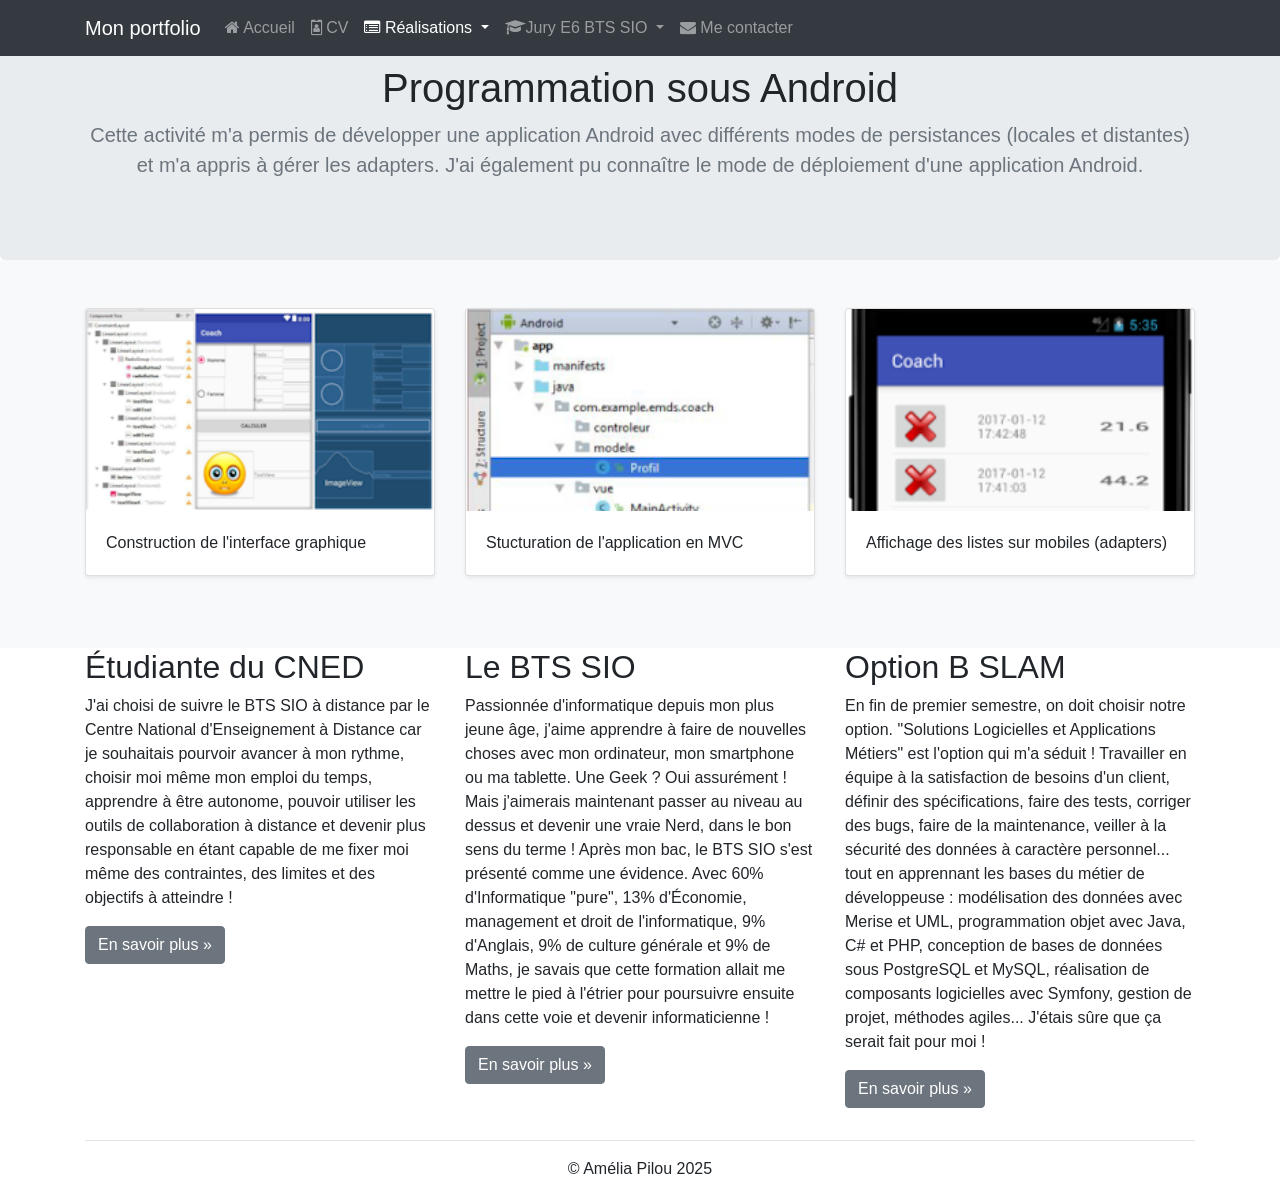
==== pages/appliandroid.html @ e8fd544f "Finalisation première partie" ====
<!doctype html>
<html lang="fr">
    <head>
        <!-- Required meta tags -->
        <meta charset="utf-8">
        <meta name="viewport" content="width=device-width, initial-scale=1, shrink-to-fit=no">
        <meta name="description" content="Portfolio d’Amélia Pilou - BTS SIO SLAM">
        <meta name="author" content="Amélia Pilou">

        <!-- Bootstrap CSS -->
        <link rel="stylesheet" href="https://cdn.jsdelivr.net/npm/bootstrap@4.6.0/dist/css/bootstrap.min.css" integrity="sha384-B0vP5xmATw1+K9KRQjQERJvTumQW0nPEzvF6L/Z6nronJ3oUOFUFpCjEUQouq2+l" crossorigin="anonymous">

        <title>Portfolio d'Amélia Pilou (BTS SIO 2025)</title>
        <link rel="icon" href="favicon.ico">
        <link href="https://maxcdn.bootstrapcdn.com/font-awesome/4.7.0/css/font-awesome.min.css" 
              rel="stylesheet">
        <link href="../css/realisations.css" rel="stylesheet" type="text/css"/>
    </head>
    <body>
        <nav class="navbar navbar-dark bg-dark fixed-top navbar-expand-md">
            <div class="container">
                <button type="button" class="navbar-toggler" data-toggle="collapse" data-target="#navbar" aria-controls="navbar">
                    <span class="sr-only">Navigation raccourcie</span>☰
                </button>
                <a class="navbar-brand" href="#">Mon portfolio</a>
                <div id="navbar" class="navbar-collapse collapse">
                    <ul class="nav navbar-nav">
                        <li class="nav-item">
                            <a href="../index.html" class="nav-link"><span class="fa fa-home"></span> Accueil</a>
                        </li>
                        <li class="nav-item">
                            <a href="cv.html" class="nav-link"><span class="fa fa-id-badge"></span> CV</a>
                        </li>
                        <li class="active dropdown nav-item">
                            <a href="#" class="dropdown-toggle nav-link" data-toggle="dropdown" role="button">
                                <span class="fa fa-list-alt"></span> Réalisations <span class="caret"></span>
                            </a>
                            <ul class="dropdown-menu" role="menu">
                                <li role="presentation" class="dropdown-header dropdown-item">En autonomie</li>
                                <li role="presentation" class="dropdown-item"><a role="menuitem" href="appliandroid.html">Application Android</a></li>
                                <li role="presentation" class="dropdown-item"><a role="menuitem" href="#">Site web</a></li>
                                <li role="presentation" class="dropdown-item"><a role="menuitem" href="#">Études et analyses</a></li>
                                <li role="presentation" class="dropdown-divider"></li>
                                <li role="presentation" class="dropdown-header dropdown-item">En entreprise</li>
                                <li role="presentation" class="dropdown-item"><a role="menuitem" href="#">Projet de 1ère année</a></li>
                                <li role="presentation" class="dropdown-item"><a role="menuitem" href="#">Projet de 2ème année</a></li>
                            </ul>
                        </li>
                        <li class="dropdown nav-item">
                            <a href="#" class="dropdown-toggle nav-link" data-toggle="dropdown" role="button">
                                <span class="fa fa-graduation-cap"></span>Jury E6 BTS SIO <span class="caret"></span>
                            </a>
                            <ul class="dropdown-menu" role="menu">
                                <li class="dropdown-header dropdown-item" role="presentation">Documentations contexte</li>
                                <li role="presentation" class="dropdown-item"><a role="menuitem" href="#">Présentation</a></li>
                                <li role="presentation" class="dropdown-item"><a role="menuitem" href="#">Application</a></li>
                                <li role="presentation" class="dropdown-item"><a role="menuitem" href="#">Missions à réaliser</a></li>
                                <li role="presentation" class="dropdown-item"><a role="menuitem" href="#">Annexes</a></li>
                                <li role="presentation" class="dropdown-divider"></li>
                                <li role="presentation" class="dropdown-header dropdown-item">Fiches d'examen</li>
                                <li role="presentation" class="dropdown-item"><a role="menuitem" href="#">Situation professionnelle n°1</a></li>
                                <li role="presentation" class="dropdown-item"><a role="menuitem" href="#">Situation professionnelle n°2</a></li>
                                <li role="presentation" class="dropdown-divider"></li>
                                <li role="presentation" class="dropdown-header dropdown-item">Démonstrations</li>
                                <li role="presentation" class="dropdown-item"><a role="menuitem" href="#">Démo SP n°1</a></li>
                                <li role="presentation" class="dropdown-item"><a role="menuitem" href="#">Démo SP n°2</a></li>
                                <li role="presentation" class="dropdown-divider"></li>
                                <li role="presentation" class="dropdown-header dropdown-item">Codes sources</li>
                                <li role="presentation" class="dropdown-item"><a role="menuitem" href="#">Sources SP n°1</a></li>
                                <li role="presentation" class="dropdown-item"><a role="menuitem" href="#">Sources SP n°2</a></li>
                            </ul>
                        </li>
                        <li class="nav-item"><a href="#" class="nav-link"><span class="fa fa-envelope"></span> Me contacter</a></li>
                    </ul>
                </div>
            </div>
        </nav>
        <section class="jumbotron text-center">
            <div class="container">
                <h1 class="jumbotron-heading">Programmation sous Android</h1>
                <p class="lead text-muted">Cette activité m'a permis de développer une 
                    application Android avec différents modes de persistances (locales et distantes) et m'a appris à gérer les adapters. 
                    J'ai également pu connaître le mode de déploiement d'une application Android.
                </p>
            </div>
        </section>

        <div class="album py-5 bg-light">
            <div class="container">

                <div class="row">
                    <div class="col-md-4">
                        <div class="card mb-4 shadow-sm">
                            <img class="card-img-top" src="../images/ihmcoach.png" alt="IHM Coach">
                            <div class="card-body">
                                <p class="card-text">Construction de l'interface graphique</p>
                            </div>
                        </div>
                    </div>
                    <div class="col-md-4">
                        <div class="card mb-4 shadow-sm">
                            <img class="card-img-top" src="../images/MVC.png" alt="Structuration MVC">
                            <div class="card-body">
                                <p class="card-text">Stucturation de l'application en MVC</p>
                            </div>
                        </div>
                    </div>
                    <div class="col-md-4">
                        <div class="card mb-4 shadow-sm">
                            <img class="card-img-top" src="../images/adapters.png" alt="Adapters">
                            <div class="card-body">
                                <p class="card-text">Affichage des listes sur mobiles (adapters)</p>
                            </div>
                        </div>
                    </div>
                </div>
            </div>
        </div>
        <footer>
            <div class="container">
                <div class="row">
                    <div class="col-lg-4">
                        <h2>Étudiante du CNED</h2>
                        <p>J'ai choisi de suivre le BTS SIO à distance par le Centre National
                            d'Enseignement à Distance car je souhaitais pourvoir avancer
                            à mon rythme, choisir moi même mon emploi du temps, apprendre
                            à être autonome, pouvoir utiliser les outils de collaboration
                            à distance et devenir plus responsable en étant capable de me
                            fixer moi même des contraintes, des limites et des objectifs à
                            atteindre !</p>
                        <p><a class="btn btn-secondary" href="http://www.cned.fr" target="_blank" role="button">En savoir plus »</a></p>
                    </div>
                    <div class="col-lg-4">
                        <h2>Le BTS SIO</h2>
                        <p>Passionnée d'informatique depuis mon plus jeune âge, j'aime
                            apprendre à faire de nouvelles choses avec mon ordinateur, mon smartphone
                            ou ma tablette. Une Geek ? Oui assurément ! Mais j'aimerais maintenant
                            passer au niveau au dessus et devenir une vraie Nerd, dans le bon sens
                            du terme ! Après mon bac, le BTS SIO s'est présenté
                            comme une évidence. Avec 60% d'Informatique "pure",
                            13% d'Économie, management et droit de l'informatique,
                            9% d'Anglais, 9% de culture générale et 9% de Maths, je
                            savais que cette formation allait me mettre le pied à l'étrier
                            pour poursuivre ensuite dans cette voie et devenir informaticienne !</p>
                        <p><a class="btn btn-secondary" href="https://fr.wikipedia.org/wiki/Brevet_de_technicien_sup%C3%A9rieur_-_Services_informatiques_aux_organisations" target="_blank" role="button">En savoir plus »</a></p>
                    </div>
                    <div class="col-lg-4">
                        <h2>Option B SLAM</h2>
                        <p>En fin de premier semestre, on doit choisir notre option. "Solutions
                            Logicielles et Applications Métiers" est l'option qui m'a
                            séduit&nbsp;! Travailler en équipe à la satisfaction de
                            besoins d'un client, définir des spécifications, faire des
                            tests, corriger des bugs, faire de la maintenance, veiller à la sécurité
                            des données à caractère personnel... tout en apprennant
                            les bases du métier de développeuse : modélisation des données
                            avec Merise et UML, programmation objet avec Java, C# et PHP, conception
                            de bases de données sous PostgreSQL et MySQL, réalisation de
                            composants logicielles avec Symfony, gestion de projet, méthodes agiles...
                            J'étais sûre que ça serait fait pour moi !</p>
                        <p><a class="btn btn-secondary" href="https://www.onisep.fr/Ressources/Univers-Formation/Formations/Post-bac/bts-services-informatiques-aux-organisations-option-b-solutions-logicielles-et-applications-metiers" target="_blank" role="button">En savoir plus »</a></p>
                    </div>
                </div>
                <hr>
                <p class="text-center" id="copyright">© Amélia Pilou 2025</p>
            </div>
        </footer>

        <!-- Optional JavaScript -->
        <!-- Option 1: jQuery and Bootstrap Bundle (includes Popper) -->
        <script src="https://code.jquery.com/jquery-3.5.1.slim.min.js" integrity="sha384-DfXdz2htPH0lsSSs5nCTpuj/zy4C+OGpamoFVy38MVBnE+IbbVYUew+OrCXaRkfj" crossorigin="anonymous"></script>
        <script src="https://cdn.jsdelivr.net/npm/bootstrap@4.6.0/dist/js/bootstrap.bundle.min.js" integrity="sha384-Piv4xVNRyMGpqkS2by6br4gNJ7DXjqk09RmUpJ8jgGtD7zP9yug3goQfGII0yAns" crossorigin="anonymous"></script>
    </body>
</html>
---- css/realisations.css ----
.bd-placeholder-img {
    font-size: 1.125rem;
    text-anchor: middle;
    -webkit-user-select: none;
    -moz-user-select: none;
    -ms-user-select: none;
    user-select: none;
}

@media (min-width: 768px) {
    .bd-placeholder-img-lg {
        font-size: 3.5rem;
    }
}

.jumbotron { margin-bottom: 0px; }
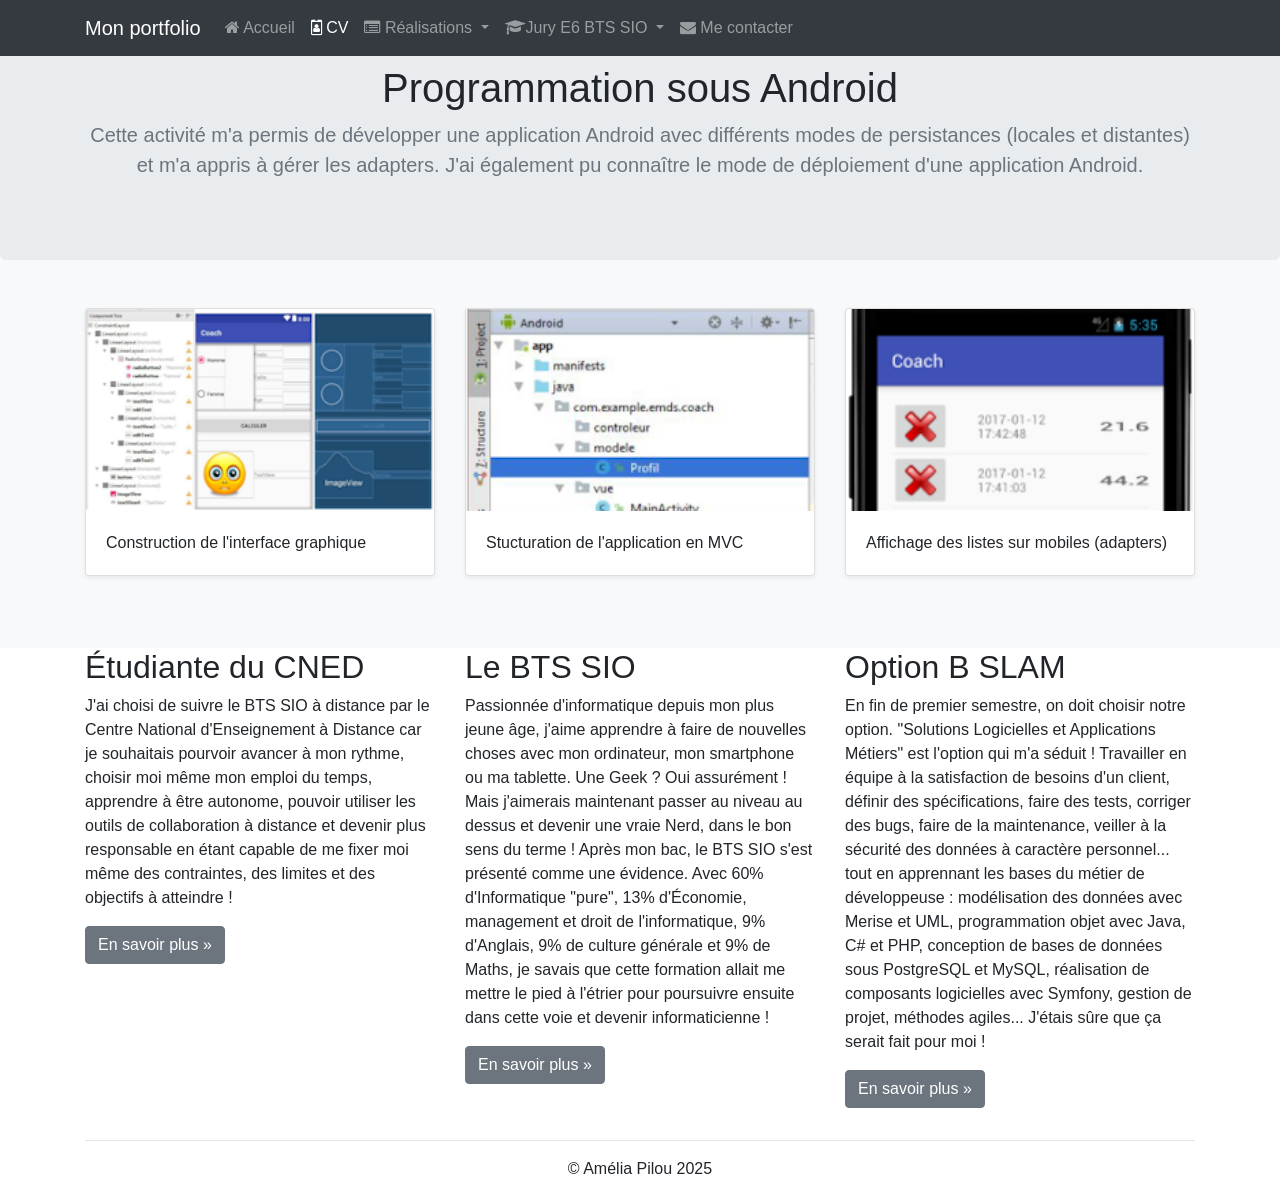
==== commit a064f0fc: "Ajout de la page de réalisations sous Android Task #9 - Réalisations Android" ====
--- a/pages/appliandroid.html
+++ b/pages/appliandroid.html
@@ -1,173 +1,173 @@
-<!doctype html>
-<html lang="fr">
-    <head>
-        <!-- Required meta tags -->
-        <meta charset="utf-8">
-        <meta name="viewport" content="width=device-width, initial-scale=1, shrink-to-fit=no">
-        <meta name="description" content="Portfolio d’Amélia Pilou - BTS SIO SLAM">
-        <meta name="author" content="Amélia Pilou">
-
-        <!-- Bootstrap CSS -->
-        <link rel="stylesheet" href="https://cdn.jsdelivr.net/npm/bootstrap@4.6.0/dist/css/bootstrap.min.css" integrity="sha384-B0vP5xmATw1+K9KRQjQERJvTumQW0nPEzvF6L/Z6nronJ3oUOFUFpCjEUQouq2+l" crossorigin="anonymous">
-
-        <title>Portfolio d'Amélia Pilou (BTS SIO 2025)</title>
-        <link rel="icon" href="favicon.ico">
-        <link href="https://maxcdn.bootstrapcdn.com/font-awesome/4.7.0/css/font-awesome.min.css" 
-              rel="stylesheet">
-        <link href="../css/realisations.css" rel="stylesheet" type="text/css"/>
-    </head>
-    <body>
-        <nav class="navbar navbar-dark bg-dark fixed-top navbar-expand-md">
-            <div class="container">
-                <button type="button" class="navbar-toggler" data-toggle="collapse" data-target="#navbar" aria-controls="navbar">
-                    <span class="sr-only">Navigation raccourcie</span>☰
-                </button>
-                <a class="navbar-brand" href="#">Mon portfolio</a>
-                <div id="navbar" class="navbar-collapse collapse">
-                    <ul class="nav navbar-nav">
-                        <li class="nav-item">
-                            <a href="../index.html" class="nav-link"><span class="fa fa-home"></span> Accueil</a>
-                        </li>
-                        <li class="nav-item">
-                            <a href="cv.html" class="nav-link"><span class="fa fa-id-badge"></span> CV</a>
-                        </li>
-                        <li class="active dropdown nav-item">
-                            <a href="#" class="dropdown-toggle nav-link" data-toggle="dropdown" role="button">
-                                <span class="fa fa-list-alt"></span> Réalisations <span class="caret"></span>
-                            </a>
-                            <ul class="dropdown-menu" role="menu">
-                                <li role="presentation" class="dropdown-header dropdown-item">En autonomie</li>
-                                <li role="presentation" class="dropdown-item"><a role="menuitem" href="appliandroid.html">Application Android</a></li>
-                                <li role="presentation" class="dropdown-item"><a role="menuitem" href="#">Site web</a></li>
-                                <li role="presentation" class="dropdown-item"><a role="menuitem" href="#">Études et analyses</a></li>
-                                <li role="presentation" class="dropdown-divider"></li>
-                                <li role="presentation" class="dropdown-header dropdown-item">En entreprise</li>
-                                <li role="presentation" class="dropdown-item"><a role="menuitem" href="#">Projet de 1ère année</a></li>
-                                <li role="presentation" class="dropdown-item"><a role="menuitem" href="#">Projet de 2ème année</a></li>
-                            </ul>
-                        </li>
-                        <li class="dropdown nav-item">
-                            <a href="#" class="dropdown-toggle nav-link" data-toggle="dropdown" role="button">
-                                <span class="fa fa-graduation-cap"></span>Jury E6 BTS SIO <span class="caret"></span>
-                            </a>
-                            <ul class="dropdown-menu" role="menu">
-                                <li class="dropdown-header dropdown-item" role="presentation">Documentations contexte</li>
-                                <li role="presentation" class="dropdown-item"><a role="menuitem" href="#">Présentation</a></li>
-                                <li role="presentation" class="dropdown-item"><a role="menuitem" href="#">Application</a></li>
-                                <li role="presentation" class="dropdown-item"><a role="menuitem" href="#">Missions à réaliser</a></li>
-                                <li role="presentation" class="dropdown-item"><a role="menuitem" href="#">Annexes</a></li>
-                                <li role="presentation" class="dropdown-divider"></li>
-                                <li role="presentation" class="dropdown-header dropdown-item">Fiches d'examen</li>
-                                <li role="presentation" class="dropdown-item"><a role="menuitem" href="#">Situation professionnelle n°1</a></li>
-                                <li role="presentation" class="dropdown-item"><a role="menuitem" href="#">Situation professionnelle n°2</a></li>
-                                <li role="presentation" class="dropdown-divider"></li>
-                                <li role="presentation" class="dropdown-header dropdown-item">Démonstrations</li>
-                                <li role="presentation" class="dropdown-item"><a role="menuitem" href="#">Démo SP n°1</a></li>
-                                <li role="presentation" class="dropdown-item"><a role="menuitem" href="#">Démo SP n°2</a></li>
-                                <li role="presentation" class="dropdown-divider"></li>
-                                <li role="presentation" class="dropdown-header dropdown-item">Codes sources</li>
-                                <li role="presentation" class="dropdown-item"><a role="menuitem" href="#">Sources SP n°1</a></li>
-                                <li role="presentation" class="dropdown-item"><a role="menuitem" href="#">Sources SP n°2</a></li>
-                            </ul>
-                        </li>
-                        <li class="nav-item"><a href="#" class="nav-link"><span class="fa fa-envelope"></span> Me contacter</a></li>
-                    </ul>
-                </div>
-            </div>
-        </nav>
-        <section class="jumbotron text-center">
-            <div class="container">
-                <h1 class="jumbotron-heading">Programmation sous Android</h1>
-                <p class="lead text-muted">Cette activité m'a permis de développer une 
-                    application Android avec différents modes de persistances (locales et distantes) et m'a appris à gérer les adapters. 
-                    J'ai également pu connaître le mode de déploiement d'une application Android.
-                </p>
-            </div>
-        </section>
-
-        <div class="album py-5 bg-light">
-            <div class="container">
-
-                <div class="row">
-                    <div class="col-md-4">
-                        <div class="card mb-4 shadow-sm">
-                            <img class="card-img-top" src="../images/ihmcoach.png" alt="IHM Coach">
-                            <div class="card-body">
-                                <p class="card-text">Construction de l'interface graphique</p>
-                            </div>
-                        </div>
-                    </div>
-                    <div class="col-md-4">
-                        <div class="card mb-4 shadow-sm">
-                            <img class="card-img-top" src="../images/MVC.png" alt="Structuration MVC">
-                            <div class="card-body">
-                                <p class="card-text">Stucturation de l'application en MVC</p>
-                            </div>
-                        </div>
-                    </div>
-                    <div class="col-md-4">
-                        <div class="card mb-4 shadow-sm">
-                            <img class="card-img-top" src="../images/adapters.png" alt="Adapters">
-                            <div class="card-body">
-                                <p class="card-text">Affichage des listes sur mobiles (adapters)</p>
-                            </div>
-                        </div>
-                    </div>
-                </div>
-            </div>
-        </div>
-        <footer>
-            <div class="container">
-                <div class="row">
-                    <div class="col-lg-4">
-                        <h2>Étudiante du CNED</h2>
-                        <p>J'ai choisi de suivre le BTS SIO à distance par le Centre National
-                            d'Enseignement à Distance car je souhaitais pourvoir avancer
-                            à mon rythme, choisir moi même mon emploi du temps, apprendre
-                            à être autonome, pouvoir utiliser les outils de collaboration
-                            à distance et devenir plus responsable en étant capable de me
-                            fixer moi même des contraintes, des limites et des objectifs à
-                            atteindre !</p>
-                        <p><a class="btn btn-secondary" href="http://www.cned.fr" target="_blank" role="button">En savoir plus »</a></p>
-                    </div>
-                    <div class="col-lg-4">
-                        <h2>Le BTS SIO</h2>
-                        <p>Passionnée d'informatique depuis mon plus jeune âge, j'aime
-                            apprendre à faire de nouvelles choses avec mon ordinateur, mon smartphone
-                            ou ma tablette. Une Geek ? Oui assurément ! Mais j'aimerais maintenant
-                            passer au niveau au dessus et devenir une vraie Nerd, dans le bon sens
-                            du terme ! Après mon bac, le BTS SIO s'est présenté
-                            comme une évidence. Avec 60% d'Informatique "pure",
-                            13% d'Économie, management et droit de l'informatique,
-                            9% d'Anglais, 9% de culture générale et 9% de Maths, je
-                            savais que cette formation allait me mettre le pied à l'étrier
-                            pour poursuivre ensuite dans cette voie et devenir informaticienne !</p>
-                        <p><a class="btn btn-secondary" href="https://fr.wikipedia.org/wiki/Brevet_de_technicien_sup%C3%A9rieur_-_Services_informatiques_aux_organisations" target="_blank" role="button">En savoir plus »</a></p>
-                    </div>
-                    <div class="col-lg-4">
-                        <h2>Option B SLAM</h2>
-                        <p>En fin de premier semestre, on doit choisir notre option. "Solutions
-                            Logicielles et Applications Métiers" est l'option qui m'a
-                            séduit&nbsp;! Travailler en équipe à la satisfaction de
-                            besoins d'un client, définir des spécifications, faire des
-                            tests, corriger des bugs, faire de la maintenance, veiller à la sécurité
-                            des données à caractère personnel... tout en apprennant
-                            les bases du métier de développeuse : modélisation des données
-                            avec Merise et UML, programmation objet avec Java, C# et PHP, conception
-                            de bases de données sous PostgreSQL et MySQL, réalisation de
-                            composants logicielles avec Symfony, gestion de projet, méthodes agiles...
-                            J'étais sûre que ça serait fait pour moi !</p>
-                        <p><a class="btn btn-secondary" href="https://www.onisep.fr/Ressources/Univers-Formation/Formations/Post-bac/bts-services-informatiques-aux-organisations-option-b-solutions-logicielles-et-applications-metiers" target="_blank" role="button">En savoir plus »</a></p>
-                    </div>
-                </div>
-                <hr>
-                <p class="text-center" id="copyright">© Amélia Pilou 2025</p>
-            </div>
-        </footer>
-
-        <!-- Optional JavaScript -->
-        <!-- Option 1: jQuery and Bootstrap Bundle (includes Popper) -->
-        <script src="https://code.jquery.com/jquery-3.5.1.slim.min.js" integrity="sha384-DfXdz2htPH0lsSSs5nCTpuj/zy4C+OGpamoFVy38MVBnE+IbbVYUew+OrCXaRkfj" crossorigin="anonymous"></script>
-        <script src="https://cdn.jsdelivr.net/npm/bootstrap@4.6.0/dist/js/bootstrap.bundle.min.js" integrity="sha384-Piv4xVNRyMGpqkS2by6br4gNJ7DXjqk09RmUpJ8jgGtD7zP9yug3goQfGII0yAns" crossorigin="anonymous"></script>
-    </body>
-</html>+<!doctype html>
+<html lang="fr">
+    <head>
+        <!-- Required meta tags -->
+        <meta charset="utf-8">
+        <meta name="viewport" content="width=device-width, initial-scale=1, shrink-to-fit=no">
+        <meta name="description" content="Portfolio d’Amélia Pilou - BTS SIO SLAM">
+        <meta name="author" content="Amélia Pilou">
+
+        <!-- Bootstrap CSS -->
+        <link rel="stylesheet" href="https://cdn.jsdelivr.net/npm/bootstrap@4.6.0/dist/css/bootstrap.min.css" integrity="sha384-B0vP5xmATw1+K9KRQjQERJvTumQW0nPEzvF6L/Z6nronJ3oUOFUFpCjEUQouq2+l" crossorigin="anonymous">
+
+        <title>Portfolio d'Amélia Pilou (BTS SIO 2025)</title>
+        <link rel="icon" href="favicon.ico">
+        <link href="https://maxcdn.bootstrapcdn.com/font-awesome/4.7.0/css/font-awesome.min.css" 
+              rel="stylesheet">
+        <link href="../css/realisations.css" rel="stylesheet">
+    </head>
+    <body>
+        <nav class="navbar navbar-dark bg-dark fixed-top navbar-expand-md">
+            <div class="container">
+                <button type="button" class="navbar-toggler" data-toggle="collapse" data-target="#navbar" aria-controls="navbar">
+                    <span class="sr-only">Navigation raccourcie</span>☰
+                </button>
+                <a class="navbar-brand" href="#">Mon portfolio</a>
+                <div id="navbar" class="navbar-collapse collapse">
+                    <ul class="nav navbar-nav">
+                        <li class="nav-item">
+                            <a href="../index.html" class="nav-link"><span class="fa fa-home"></span> Accueil</a>
+                        </li>
+                        <li class="active nav-item">
+                            <a href="cv.html" class="nav-link"><span class="fa fa-id-badge"></span> CV</a>
+                        </li>
+                        <li class="dropdown nav-item">
+                            <a href="#" class="dropdown-toggle nav-link" data-toggle="dropdown" role="button">
+                                <span class="fa fa-list-alt"></span> Réalisations <span class="caret"></span>
+                            </a>
+                            <ul class="dropdown-menu" role="menu">
+                                <li role="presentation" class="dropdown-header dropdown-item">En autonomie</li>
+                                <li role="presentation" class="dropdown-item"><a role="menuitem" href="#">Application Android</a></li>
+                                <li role="presentation" class="dropdown-item"><a role="menuitem" href="#">Site web</a></li>
+                                <li role="presentation" class="dropdown-item"><a role="menuitem" href="#">Études et analyses</a></li>
+                                <li role="presentation" class="dropdown-divider"></li>
+                                <li role="presentation" class="dropdown-header dropdown-item">En entreprise</li>
+                                <li role="presentation" class="dropdown-item"><a role="menuitem" href="#">Projet de 1ère année</a></li>
+                                <li role="presentation" class="dropdown-item"><a role="menuitem" href="#">Projet de 2ème année</a></li>
+                            </ul>
+                        </li>
+                        <li class="dropdown nav-item">
+                            <a href="#" class="dropdown-toggle nav-link" data-toggle="dropdown" role="button">
+                                <span class="fa fa-graduation-cap"></span>Jury E6 BTS SIO <span class="caret"></span>
+                            </a>
+                            <ul class="dropdown-menu" role="menu">
+                                <li class="dropdown-header dropdown-item" role="presentation">Documentations contexte</li>
+                                <li role="presentation" class="dropdown-item"><a role="menuitem" href="#">Présentation</a></li>
+                                <li role="presentation" class="dropdown-item"><a role="menuitem" href="#">Application</a></li>
+                                <li role="presentation" class="dropdown-item"><a role="menuitem" href="#">Missions à réaliser</a></li>
+                                <li role="presentation" class="dropdown-item"><a role="menuitem" href="#">Annexes</a></li>
+                                <li role="presentation" class="dropdown-divider"></li>
+                                <li role="presentation" class="dropdown-header dropdown-item">Fiches d'examen</li>
+                                <li role="presentation" class="dropdown-item"><a role="menuitem" href="#">Situation professionnelle n°1</a></li>
+                                <li role="presentation" class="dropdown-item"><a role="menuitem" href="#">Situation professionnelle n°2</a></li>
+                                <li role="presentation" class="dropdown-divider"></li>
+                                <li role="presentation" class="dropdown-header dropdown-item">Démonstrations</li>
+                                <li role="presentation" class="dropdown-item"><a role="menuitem" href="#">Démo SP n°1</a></li>
+                                <li role="presentation" class="dropdown-item"><a role="menuitem" href="#">Démo SP n°2</a></li>
+                                <li role="presentation" class="dropdown-divider"></li>
+                                <li role="presentation" class="dropdown-header dropdown-item">Codes sources</li>
+                                <li role="presentation" class="dropdown-item"><a role="menuitem" href="#">Sources SP n°1</a></li>
+                                <li role="presentation" class="dropdown-item"><a role="menuitem" href="#">Sources SP n°2</a></li>
+                            </ul>
+                        </li>
+                        <li class="nav-item"><a href="#" class="nav-link"><span class="fa fa-envelope"></span> Me contacter</a></li>
+                    </ul>
+                </div>
+            </div>
+        </nav>
+        <section class="jumbotron text-center">
+            <div class="container">
+                <h1 class="jumbotron-heading">Programmation sous Android</h1>
+                <p class="lead text-muted">Cette activité m'a permis de développer une
+                    application Android avec différents modes de persistances (locales et
+                    distantes) et m'a appris à gérer les adapters. J'ai également pu connaître
+                    le mode de déploiement d'une application Android.
+                </p>
+            </div>
+        </section>
+        <div class="album py-5 bg-light">
+            <div class="container">
+                <div class="row">
+                    <div class="col-md-4">
+                        <div class="card mb-4 shadow-sm">
+                            <img class="card-img-top" src="../images/ihmcoach.png" alt="IHM Coach">
+                            <div class="card-body">
+                                <p class="card-text">Construction de l'interface graphique</p>
+                            </div>
+                        </div>
+                    </div>
+                    <div class="col-md-4">
+                        <div class="card mb-4 shadow-sm">
+                            <img class="card-img-top" src="../images/MVC.png"
+                                alt="Structuration MVC">
+                            <div class="card-body">
+                                <p class="card-text">Stucturation de l'application en MVC</p>
+                            </div>
+                        </div>
+                    </div>
+                    <div class="col-md-4">
+                        <div class="card mb-4 shadow-sm">
+                            <img class="card-img-top" src="../images/adapters.png" alt="Adapters">
+                            <div class="card-body">
+                                <p class="card-text">Affichage des listes sur mobiles (adapters)</p>
+                            </div>
+                        </div>
+                    </div>
+                </div>
+            </div>
+        </div>
+        <footer>
+            <div class="container">
+                <div class="row">
+                    <div class="col-lg-4">
+                        <h2>Étudiante du CNED</h2>
+                        <p>J'ai choisi de suivre le BTS SIO à distance par le Centre National
+                            d'Enseignement à Distance car je souhaitais pourvoir avancer
+                            à mon rythme, choisir moi même mon emploi du temps, apprendre
+                            à être autonome, pouvoir utiliser les outils de collaboration
+                            à distance et devenir plus responsable en étant capable de me
+                            fixer moi même des contraintes, des limites et des objectifs à
+                            atteindre !</p>
+                        <p><a class="btn btn-secondary" href="http://www.cned.fr" target="_blank" role="button">En savoir plus »</a></p>
+                    </div>
+                    <div class="col-lg-4">
+                        <h2>Le BTS SIO</h2>
+                        <p>Passionnée d'informatique depuis mon plus jeune âge, j'aime
+                            apprendre à faire de nouvelles choses avec mon ordinateur, mon smartphone
+                            ou ma tablette. Une Geek ? Oui assurément ! Mais j'aimerais maintenant
+                            passer au niveau au dessus et devenir une vraie Nerd, dans le bon sens
+                            du terme ! Après mon bac, le BTS SIO s'est présenté
+                            comme une évidence. Avec 60% d'Informatique "pure",
+                            13% d'Économie, management et droit de l'informatique,
+                            9% d'Anglais, 9% de culture générale et 9% de Maths, je
+                            savais que cette formation allait me mettre le pied à l'étrier
+                            pour poursuivre ensuite dans cette voie et devenir informaticienne !</p>
+                        <p><a class="btn btn-secondary" href="https://fr.wikipedia.org/wiki/Brevet_de_technicien_sup%C3%A9rieur_-_Services_informatiques_aux_organisations" target="_blank" role="button">En savoir plus »</a></p>
+                    </div>
+                    <div class="col-lg-4">
+                        <h2>Option B SLAM</h2>
+                        <p>En fin de premier semestre, on doit choisir notre option. "Solutions
+                            Logicielles et Applications Métiers" est l'option qui m'a
+                            séduit&nbsp;! Travailler en équipe à la satisfaction de
+                            besoins d'un client, définir des spécifications, faire des
+                            tests, corriger des bugs, faire de la maintenance, veiller à la sécurité
+                            des données à caractère personnel... tout en apprennant
+                            les bases du métier de développeuse : modélisation des données
+                            avec Merise et UML, programmation objet avec Java, C# et PHP, conception
+                            de bases de données sous PostgreSQL et MySQL, réalisation de
+                            composants logicielles avec Symfony, gestion de projet, méthodes agiles...
+                            J'étais sûre que ça serait fait pour moi !</p>
+                        <p><a class="btn btn-secondary" href="https://www.onisep.fr/Ressources/Univers-Formation/Formations/Post-bac/bts-services-informatiques-aux-organisations-option-b-solutions-logicielles-et-applications-metiers" target="_blank" role="button">En savoir plus »</a></p>
+                    </div>
+                </div>
+                <hr>
+                <p class="text-center" id="copyright">© Amélia Pilou 2025</p>
+            </div>
+        </footer>
+
+        <!-- Optional JavaScript -->
+        <!-- Option 1: jQuery and Bootstrap Bundle (includes Popper) -->
+        <script src="https://code.jquery.com/jquery-3.5.1.slim.min.js" integrity="sha384-DfXdz2htPH0lsSSs5nCTpuj/zy4C+OGpamoFVy38MVBnE+IbbVYUew+OrCXaRkfj" crossorigin="anonymous"></script>
+        <script src="https://cdn.jsdelivr.net/npm/bootstrap@4.6.0/dist/js/bootstrap.bundle.min.js" integrity="sha384-Piv4xVNRyMGpqkS2by6br4gNJ7DXjqk09RmUpJ8jgGtD7zP9yug3goQfGII0yAns" crossorigin="anonymous"></script>
+    </body>
+</html>
--- a/css/realisations.css
+++ b/css/realisations.css
@@ -1,16 +1,6 @@
-.bd-placeholder-img {
-    font-size: 1.125rem;
-    text-anchor: middle;
-    -webkit-user-select: none;
-    -moz-user-select: none;
-    -ms-user-select: none;
-    user-select: none;
+.bd-placeholder-img { font-size: 1.125rem; text-anchor: middle; -webkit-user-select: none;
+                     -moz-user-select: none; -ms-user-select: none; user-select: none; }
+@media (min-width: 768px) {
+    .bd-placeholder-img-lg { font-size: 3.5rem; }
 }
-
-@media (min-width: 768px) {
-    .bd-placeholder-img-lg {
-        font-size: 3.5rem;
-    }
-}
-
 .jumbotron { margin-bottom: 0px; }
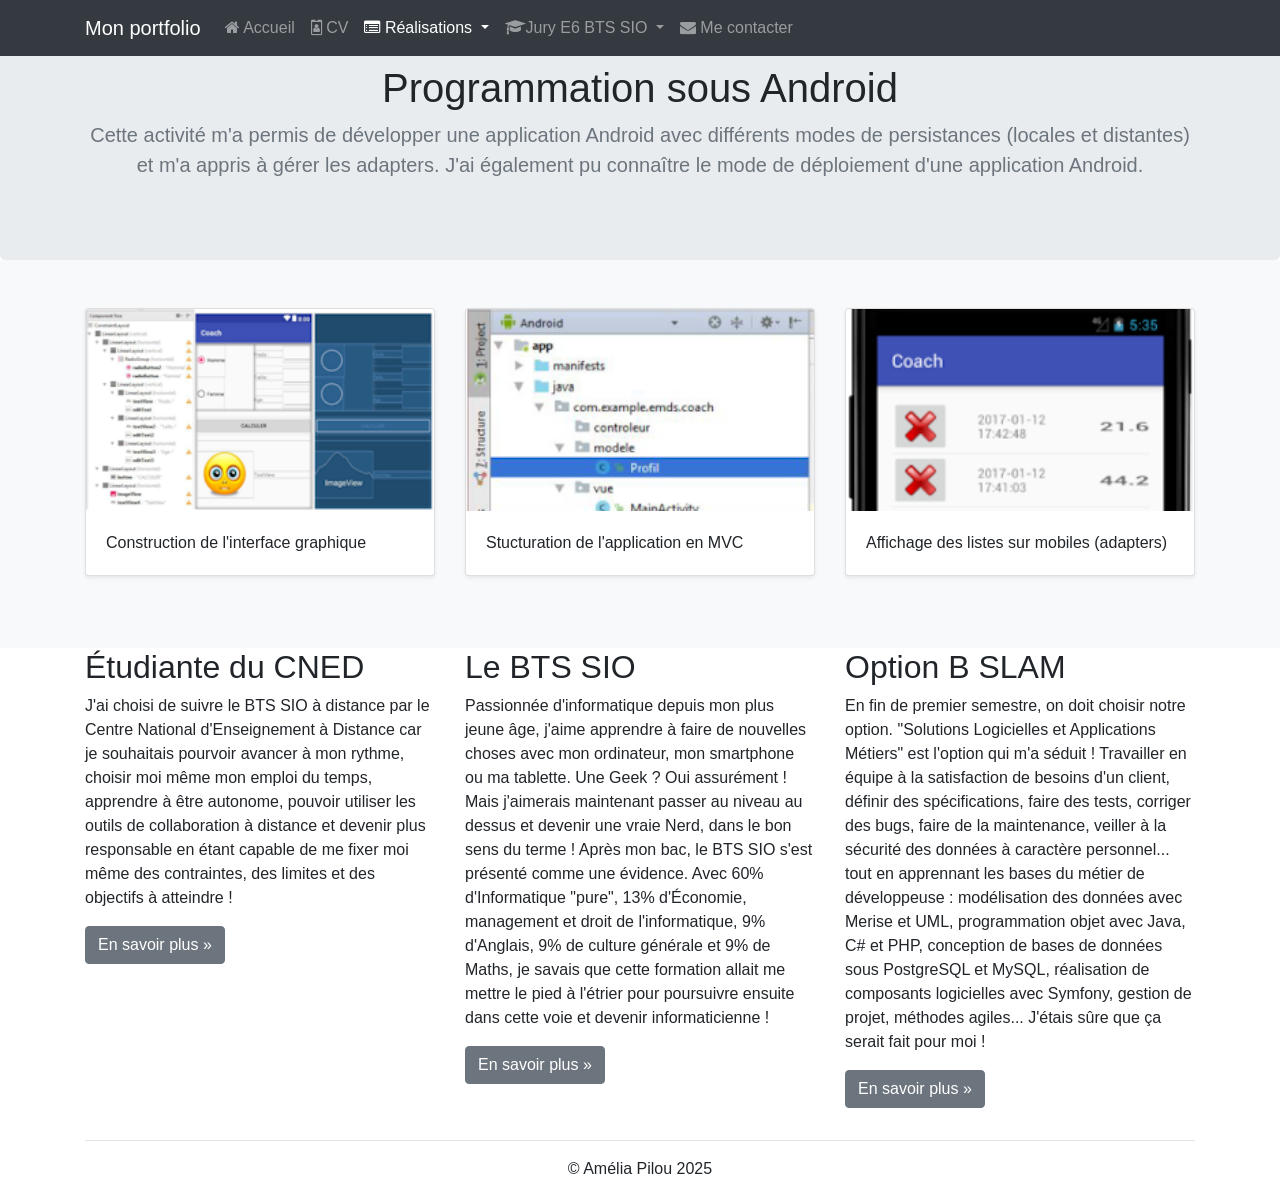
==== commit 15781f4e: "Remise sur base standard du cours Task #14 - Remise du code sur la base de la correction du module" ====
--- a/pages/appliandroid.html
+++ b/pages/appliandroid.html
@@ -1,173 +1,173 @@
-<!doctype html>
-<html lang="fr">
-    <head>
-        <!-- Required meta tags -->
-        <meta charset="utf-8">
-        <meta name="viewport" content="width=device-width, initial-scale=1, shrink-to-fit=no">
-        <meta name="description" content="Portfolio d’Amélia Pilou - BTS SIO SLAM">
-        <meta name="author" content="Amélia Pilou">
-
-        <!-- Bootstrap CSS -->
-        <link rel="stylesheet" href="https://cdn.jsdelivr.net/npm/bootstrap@4.6.0/dist/css/bootstrap.min.css" integrity="sha384-B0vP5xmATw1+K9KRQjQERJvTumQW0nPEzvF6L/Z6nronJ3oUOFUFpCjEUQouq2+l" crossorigin="anonymous">
-
-        <title>Portfolio d'Amélia Pilou (BTS SIO 2025)</title>
-        <link rel="icon" href="favicon.ico">
-        <link href="https://maxcdn.bootstrapcdn.com/font-awesome/4.7.0/css/font-awesome.min.css" 
-              rel="stylesheet">
-        <link href="../css/realisations.css" rel="stylesheet">
-    </head>
-    <body>
-        <nav class="navbar navbar-dark bg-dark fixed-top navbar-expand-md">
-            <div class="container">
-                <button type="button" class="navbar-toggler" data-toggle="collapse" data-target="#navbar" aria-controls="navbar">
-                    <span class="sr-only">Navigation raccourcie</span>☰
-                </button>
-                <a class="navbar-brand" href="#">Mon portfolio</a>
-                <div id="navbar" class="navbar-collapse collapse">
-                    <ul class="nav navbar-nav">
-                        <li class="nav-item">
-                            <a href="../index.html" class="nav-link"><span class="fa fa-home"></span> Accueil</a>
-                        </li>
-                        <li class="active nav-item">
-                            <a href="cv.html" class="nav-link"><span class="fa fa-id-badge"></span> CV</a>
-                        </li>
-                        <li class="dropdown nav-item">
-                            <a href="#" class="dropdown-toggle nav-link" data-toggle="dropdown" role="button">
-                                <span class="fa fa-list-alt"></span> Réalisations <span class="caret"></span>
-                            </a>
-                            <ul class="dropdown-menu" role="menu">
-                                <li role="presentation" class="dropdown-header dropdown-item">En autonomie</li>
-                                <li role="presentation" class="dropdown-item"><a role="menuitem" href="#">Application Android</a></li>
-                                <li role="presentation" class="dropdown-item"><a role="menuitem" href="#">Site web</a></li>
-                                <li role="presentation" class="dropdown-item"><a role="menuitem" href="#">Études et analyses</a></li>
-                                <li role="presentation" class="dropdown-divider"></li>
-                                <li role="presentation" class="dropdown-header dropdown-item">En entreprise</li>
-                                <li role="presentation" class="dropdown-item"><a role="menuitem" href="#">Projet de 1ère année</a></li>
-                                <li role="presentation" class="dropdown-item"><a role="menuitem" href="#">Projet de 2ème année</a></li>
-                            </ul>
-                        </li>
-                        <li class="dropdown nav-item">
-                            <a href="#" class="dropdown-toggle nav-link" data-toggle="dropdown" role="button">
-                                <span class="fa fa-graduation-cap"></span>Jury E6 BTS SIO <span class="caret"></span>
-                            </a>
-                            <ul class="dropdown-menu" role="menu">
-                                <li class="dropdown-header dropdown-item" role="presentation">Documentations contexte</li>
-                                <li role="presentation" class="dropdown-item"><a role="menuitem" href="#">Présentation</a></li>
-                                <li role="presentation" class="dropdown-item"><a role="menuitem" href="#">Application</a></li>
-                                <li role="presentation" class="dropdown-item"><a role="menuitem" href="#">Missions à réaliser</a></li>
-                                <li role="presentation" class="dropdown-item"><a role="menuitem" href="#">Annexes</a></li>
-                                <li role="presentation" class="dropdown-divider"></li>
-                                <li role="presentation" class="dropdown-header dropdown-item">Fiches d'examen</li>
-                                <li role="presentation" class="dropdown-item"><a role="menuitem" href="#">Situation professionnelle n°1</a></li>
-                                <li role="presentation" class="dropdown-item"><a role="menuitem" href="#">Situation professionnelle n°2</a></li>
-                                <li role="presentation" class="dropdown-divider"></li>
-                                <li role="presentation" class="dropdown-header dropdown-item">Démonstrations</li>
-                                <li role="presentation" class="dropdown-item"><a role="menuitem" href="#">Démo SP n°1</a></li>
-                                <li role="presentation" class="dropdown-item"><a role="menuitem" href="#">Démo SP n°2</a></li>
-                                <li role="presentation" class="dropdown-divider"></li>
-                                <li role="presentation" class="dropdown-header dropdown-item">Codes sources</li>
-                                <li role="presentation" class="dropdown-item"><a role="menuitem" href="#">Sources SP n°1</a></li>
-                                <li role="presentation" class="dropdown-item"><a role="menuitem" href="#">Sources SP n°2</a></li>
-                            </ul>
-                        </li>
-                        <li class="nav-item"><a href="#" class="nav-link"><span class="fa fa-envelope"></span> Me contacter</a></li>
-                    </ul>
-                </div>
-            </div>
-        </nav>
-        <section class="jumbotron text-center">
-            <div class="container">
-                <h1 class="jumbotron-heading">Programmation sous Android</h1>
-                <p class="lead text-muted">Cette activité m'a permis de développer une
-                    application Android avec différents modes de persistances (locales et
-                    distantes) et m'a appris à gérer les adapters. J'ai également pu connaître
-                    le mode de déploiement d'une application Android.
-                </p>
-            </div>
-        </section>
-        <div class="album py-5 bg-light">
-            <div class="container">
-                <div class="row">
-                    <div class="col-md-4">
-                        <div class="card mb-4 shadow-sm">
-                            <img class="card-img-top" src="../images/ihmcoach.png" alt="IHM Coach">
-                            <div class="card-body">
-                                <p class="card-text">Construction de l'interface graphique</p>
-                            </div>
-                        </div>
-                    </div>
-                    <div class="col-md-4">
-                        <div class="card mb-4 shadow-sm">
-                            <img class="card-img-top" src="../images/MVC.png"
-                                alt="Structuration MVC">
-                            <div class="card-body">
-                                <p class="card-text">Stucturation de l'application en MVC</p>
-                            </div>
-                        </div>
-                    </div>
-                    <div class="col-md-4">
-                        <div class="card mb-4 shadow-sm">
-                            <img class="card-img-top" src="../images/adapters.png" alt="Adapters">
-                            <div class="card-body">
-                                <p class="card-text">Affichage des listes sur mobiles (adapters)</p>
-                            </div>
-                        </div>
-                    </div>
-                </div>
-            </div>
-        </div>
-        <footer>
-            <div class="container">
-                <div class="row">
-                    <div class="col-lg-4">
-                        <h2>Étudiante du CNED</h2>
-                        <p>J'ai choisi de suivre le BTS SIO à distance par le Centre National
-                            d'Enseignement à Distance car je souhaitais pourvoir avancer
-                            à mon rythme, choisir moi même mon emploi du temps, apprendre
-                            à être autonome, pouvoir utiliser les outils de collaboration
-                            à distance et devenir plus responsable en étant capable de me
-                            fixer moi même des contraintes, des limites et des objectifs à
-                            atteindre !</p>
-                        <p><a class="btn btn-secondary" href="http://www.cned.fr" target="_blank" role="button">En savoir plus »</a></p>
-                    </div>
-                    <div class="col-lg-4">
-                        <h2>Le BTS SIO</h2>
-                        <p>Passionnée d'informatique depuis mon plus jeune âge, j'aime
-                            apprendre à faire de nouvelles choses avec mon ordinateur, mon smartphone
-                            ou ma tablette. Une Geek ? Oui assurément ! Mais j'aimerais maintenant
-                            passer au niveau au dessus et devenir une vraie Nerd, dans le bon sens
-                            du terme ! Après mon bac, le BTS SIO s'est présenté
-                            comme une évidence. Avec 60% d'Informatique "pure",
-                            13% d'Économie, management et droit de l'informatique,
-                            9% d'Anglais, 9% de culture générale et 9% de Maths, je
-                            savais que cette formation allait me mettre le pied à l'étrier
-                            pour poursuivre ensuite dans cette voie et devenir informaticienne !</p>
-                        <p><a class="btn btn-secondary" href="https://fr.wikipedia.org/wiki/Brevet_de_technicien_sup%C3%A9rieur_-_Services_informatiques_aux_organisations" target="_blank" role="button">En savoir plus »</a></p>
-                    </div>
-                    <div class="col-lg-4">
-                        <h2>Option B SLAM</h2>
-                        <p>En fin de premier semestre, on doit choisir notre option. "Solutions
-                            Logicielles et Applications Métiers" est l'option qui m'a
-                            séduit&nbsp;! Travailler en équipe à la satisfaction de
-                            besoins d'un client, définir des spécifications, faire des
-                            tests, corriger des bugs, faire de la maintenance, veiller à la sécurité
-                            des données à caractère personnel... tout en apprennant
-                            les bases du métier de développeuse : modélisation des données
-                            avec Merise et UML, programmation objet avec Java, C# et PHP, conception
-                            de bases de données sous PostgreSQL et MySQL, réalisation de
-                            composants logicielles avec Symfony, gestion de projet, méthodes agiles...
-                            J'étais sûre que ça serait fait pour moi !</p>
-                        <p><a class="btn btn-secondary" href="https://www.onisep.fr/Ressources/Univers-Formation/Formations/Post-bac/bts-services-informatiques-aux-organisations-option-b-solutions-logicielles-et-applications-metiers" target="_blank" role="button">En savoir plus »</a></p>
-                    </div>
-                </div>
-                <hr>
-                <p class="text-center" id="copyright">© Amélia Pilou 2025</p>
-            </div>
-        </footer>
-
-        <!-- Optional JavaScript -->
-        <!-- Option 1: jQuery and Bootstrap Bundle (includes Popper) -->
-        <script src="https://code.jquery.com/jquery-3.5.1.slim.min.js" integrity="sha384-DfXdz2htPH0lsSSs5nCTpuj/zy4C+OGpamoFVy38MVBnE+IbbVYUew+OrCXaRkfj" crossorigin="anonymous"></script>
-        <script src="https://cdn.jsdelivr.net/npm/bootstrap@4.6.0/dist/js/bootstrap.bundle.min.js" integrity="sha384-Piv4xVNRyMGpqkS2by6br4gNJ7DXjqk09RmUpJ8jgGtD7zP9yug3goQfGII0yAns" crossorigin="anonymous"></script>
-    </body>
-</html>
+<!doctype html>
+<html lang="fr">
+    <head>
+        <!-- Required meta tags -->
+        <meta charset="utf-8">
+        <meta name="viewport" content="width=device-width, initial-scale=1, shrink-to-fit=no">
+        <meta name="description" content="Portfolio d’Amélia Pilou - BTS SIO SLAM">
+        <meta name="author" content="Amélia Pilou">
+
+        <!-- Bootstrap CSS -->
+        <link rel="stylesheet" href="https://cdn.jsdelivr.net/npm/bootstrap@4.6.0/dist/css/bootstrap.min.css" integrity="sha384-B0vP5xmATw1+K9KRQjQERJvTumQW0nPEzvF6L/Z6nronJ3oUOFUFpCjEUQouq2+l" crossorigin="anonymous">
+
+        <title>Portfolio d'Amélia Pilou (BTS SIO 2025)</title>
+        <link rel="icon" href="favicon.ico">
+        <link href="https://maxcdn.bootstrapcdn.com/font-awesome/4.7.0/css/font-awesome.min.css" 
+              rel="stylesheet">
+        <link href="../css/realisations.css" rel="stylesheet" type="text/css"/>
+    </head>
+    <body>
+        <nav class="navbar navbar-dark bg-dark fixed-top navbar-expand-md">
+            <div class="container">
+                <button type="button" class="navbar-toggler" data-toggle="collapse" data-target="#navbar" aria-controls="navbar">
+                    <span class="sr-only">Navigation raccourcie</span>☰
+                </button>
+                <a class="navbar-brand" href="#">Mon portfolio</a>
+                <div id="navbar" class="navbar-collapse collapse">
+                    <ul class="nav navbar-nav">
+                        <li class="nav-item">
+                            <a href="../index.html" class="nav-link"><span class="fa fa-home"></span> Accueil</a>
+                        </li>
+                        <li class="nav-item">
+                            <a href="cv.html" class="nav-link"><span class="fa fa-id-badge"></span> CV</a>
+                        </li>
+                        <li class="active dropdown nav-item">
+                            <a href="#" class="dropdown-toggle nav-link" data-toggle="dropdown" role="button">
+                                <span class="fa fa-list-alt"></span> Réalisations <span class="caret"></span>
+                            </a>
+                            <ul class="dropdown-menu" role="menu">
+                                <li role="presentation" class="dropdown-header dropdown-item">En autonomie</li>
+                                <li role="presentation" class="dropdown-item"><a role="menuitem" href="appliandroid.html">Application Android</a></li>
+                                <li role="presentation" class="dropdown-item"><a role="menuitem" href="#">Site web</a></li>
+                                <li role="presentation" class="dropdown-item"><a role="menuitem" href="#">Études et analyses</a></li>
+                                <li role="presentation" class="dropdown-divider"></li>
+                                <li role="presentation" class="dropdown-header dropdown-item">En entreprise</li>
+                                <li role="presentation" class="dropdown-item"><a role="menuitem" href="#">Projet de 1ère année</a></li>
+                                <li role="presentation" class="dropdown-item"><a role="menuitem" href="#">Projet de 2ème année</a></li>
+                            </ul>
+                        </li>
+                        <li class="dropdown nav-item">
+                            <a href="#" class="dropdown-toggle nav-link" data-toggle="dropdown" role="button">
+                                <span class="fa fa-graduation-cap"></span>Jury E6 BTS SIO <span class="caret"></span>
+                            </a>
+                            <ul class="dropdown-menu" role="menu">
+                                <li class="dropdown-header dropdown-item" role="presentation">Documentations contexte</li>
+                                <li role="presentation" class="dropdown-item"><a role="menuitem" href="#">Présentation</a></li>
+                                <li role="presentation" class="dropdown-item"><a role="menuitem" href="#">Application</a></li>
+                                <li role="presentation" class="dropdown-item"><a role="menuitem" href="#">Missions à réaliser</a></li>
+                                <li role="presentation" class="dropdown-item"><a role="menuitem" href="#">Annexes</a></li>
+                                <li role="presentation" class="dropdown-divider"></li>
+                                <li role="presentation" class="dropdown-header dropdown-item">Fiches d'examen</li>
+                                <li role="presentation" class="dropdown-item"><a role="menuitem" href="#">Situation professionnelle n°1</a></li>
+                                <li role="presentation" class="dropdown-item"><a role="menuitem" href="#">Situation professionnelle n°2</a></li>
+                                <li role="presentation" class="dropdown-divider"></li>
+                                <li role="presentation" class="dropdown-header dropdown-item">Démonstrations</li>
+                                <li role="presentation" class="dropdown-item"><a role="menuitem" href="#">Démo SP n°1</a></li>
+                                <li role="presentation" class="dropdown-item"><a role="menuitem" href="#">Démo SP n°2</a></li>
+                                <li role="presentation" class="dropdown-divider"></li>
+                                <li role="presentation" class="dropdown-header dropdown-item">Codes sources</li>
+                                <li role="presentation" class="dropdown-item"><a role="menuitem" href="#">Sources SP n°1</a></li>
+                                <li role="presentation" class="dropdown-item"><a role="menuitem" href="#">Sources SP n°2</a></li>
+                            </ul>
+                        </li>
+                        <li class="nav-item"><a href="#" class="nav-link"><span class="fa fa-envelope"></span> Me contacter</a></li>
+                    </ul>
+                </div>
+            </div>
+        </nav>
+        <section class="jumbotron text-center">
+            <div class="container">
+                <h1 class="jumbotron-heading">Programmation sous Android</h1>
+                <p class="lead text-muted">Cette activité m'a permis de développer une 
+                    application Android avec différents modes de persistances (locales et distantes) et m'a appris à gérer les adapters. 
+                    J'ai également pu connaître le mode de déploiement d'une application Android.
+                </p>
+            </div>
+        </section>
+
+        <div class="album py-5 bg-light">
+            <div class="container">
+
+                <div class="row">
+                    <div class="col-md-4">
+                        <div class="card mb-4 shadow-sm">
+                            <img class="card-img-top" src="../images/ihmcoach.png" alt="IHM Coach">
+                            <div class="card-body">
+                                <p class="card-text">Construction de l'interface graphique</p>
+                            </div>
+                        </div>
+                    </div>
+                    <div class="col-md-4">
+                        <div class="card mb-4 shadow-sm">
+                            <img class="card-img-top" src="../images/MVC.png" alt="Structuration MVC">
+                            <div class="card-body">
+                                <p class="card-text">Stucturation de l'application en MVC</p>
+                            </div>
+                        </div>
+                    </div>
+                    <div class="col-md-4">
+                        <div class="card mb-4 shadow-sm">
+                            <img class="card-img-top" src="../images/adapters.png" alt="Adapters">
+                            <div class="card-body">
+                                <p class="card-text">Affichage des listes sur mobiles (adapters)</p>
+                            </div>
+                        </div>
+                    </div>
+                </div>
+            </div>
+        </div>
+        <footer>
+            <div class="container">
+                <div class="row">
+                    <div class="col-lg-4">
+                        <h2>Étudiante du CNED</h2>
+                        <p>J'ai choisi de suivre le BTS SIO à distance par le Centre National
+                            d'Enseignement à Distance car je souhaitais pourvoir avancer
+                            à mon rythme, choisir moi même mon emploi du temps, apprendre
+                            à être autonome, pouvoir utiliser les outils de collaboration
+                            à distance et devenir plus responsable en étant capable de me
+                            fixer moi même des contraintes, des limites et des objectifs à
+                            atteindre !</p>
+                        <p><a class="btn btn-secondary" href="http://www.cned.fr" target="_blank" role="button">En savoir plus »</a></p>
+                    </div>
+                    <div class="col-lg-4">
+                        <h2>Le BTS SIO</h2>
+                        <p>Passionnée d'informatique depuis mon plus jeune âge, j'aime
+                            apprendre à faire de nouvelles choses avec mon ordinateur, mon smartphone
+                            ou ma tablette. Une Geek ? Oui assurément ! Mais j'aimerais maintenant
+                            passer au niveau au dessus et devenir une vraie Nerd, dans le bon sens
+                            du terme ! Après mon bac, le BTS SIO s'est présenté
+                            comme une évidence. Avec 60% d'Informatique "pure",
+                            13% d'Économie, management et droit de l'informatique,
+                            9% d'Anglais, 9% de culture générale et 9% de Maths, je
+                            savais que cette formation allait me mettre le pied à l'étrier
+                            pour poursuivre ensuite dans cette voie et devenir informaticienne !</p>
+                        <p><a class="btn btn-secondary" href="https://fr.wikipedia.org/wiki/Brevet_de_technicien_sup%C3%A9rieur_-_Services_informatiques_aux_organisations" target="_blank" role="button">En savoir plus »</a></p>
+                    </div>
+                    <div class="col-lg-4">
+                        <h2>Option B SLAM</h2>
+                        <p>En fin de premier semestre, on doit choisir notre option. "Solutions
+                            Logicielles et Applications Métiers" est l'option qui m'a
+                            séduit&nbsp;! Travailler en équipe à la satisfaction de
+                            besoins d'un client, définir des spécifications, faire des
+                            tests, corriger des bugs, faire de la maintenance, veiller à la sécurité
+                            des données à caractère personnel... tout en apprennant
+                            les bases du métier de développeuse : modélisation des données
+                            avec Merise et UML, programmation objet avec Java, C# et PHP, conception
+                            de bases de données sous PostgreSQL et MySQL, réalisation de
+                            composants logicielles avec Symfony, gestion de projet, méthodes agiles...
+                            J'étais sûre que ça serait fait pour moi !</p>
+                        <p><a class="btn btn-secondary" href="https://www.onisep.fr/Ressources/Univers-Formation/Formations/Post-bac/bts-services-informatiques-aux-organisations-option-b-solutions-logicielles-et-applications-metiers" target="_blank" role="button">En savoir plus »</a></p>
+                    </div>
+                </div>
+                <hr>
+                <p class="text-center" id="copyright">© Amélia Pilou 2025</p>
+            </div>
+        </footer>
+
+        <!-- Optional JavaScript -->
+        <!-- Option 1: jQuery and Bootstrap Bundle (includes Popper) -->
+        <script src="https://code.jquery.com/jquery-3.5.1.slim.min.js" integrity="sha384-DfXdz2htPH0lsSSs5nCTpuj/zy4C+OGpamoFVy38MVBnE+IbbVYUew+OrCXaRkfj" crossorigin="anonymous"></script>
+        <script src="https://cdn.jsdelivr.net/npm/bootstrap@4.6.0/dist/js/bootstrap.bundle.min.js" integrity="sha384-Piv4xVNRyMGpqkS2by6br4gNJ7DXjqk09RmUpJ8jgGtD7zP9yug3goQfGII0yAns" crossorigin="anonymous"></script>
+    </body>
+</html>
--- a/css/realisations.css
+++ b/css/realisations.css
@@ -1,6 +1,16 @@
-.bd-placeholder-img { font-size: 1.125rem; text-anchor: middle; -webkit-user-select: none;
-                     -moz-user-select: none; -ms-user-select: none; user-select: none; }
+.bd-placeholder-img {
+    font-size: 1.125rem;
+    text-anchor: middle;
+    -webkit-user-select: none;
+    -moz-user-select: none;
+    -ms-user-select: none;
+    user-select: none;
+}
+
 @media (min-width: 768px) {
-    .bd-placeholder-img-lg { font-size: 3.5rem; }
+    .bd-placeholder-img-lg {
+        font-size: 3.5rem;
+    }
 }
+
 .jumbotron { margin-bottom: 0px; }
